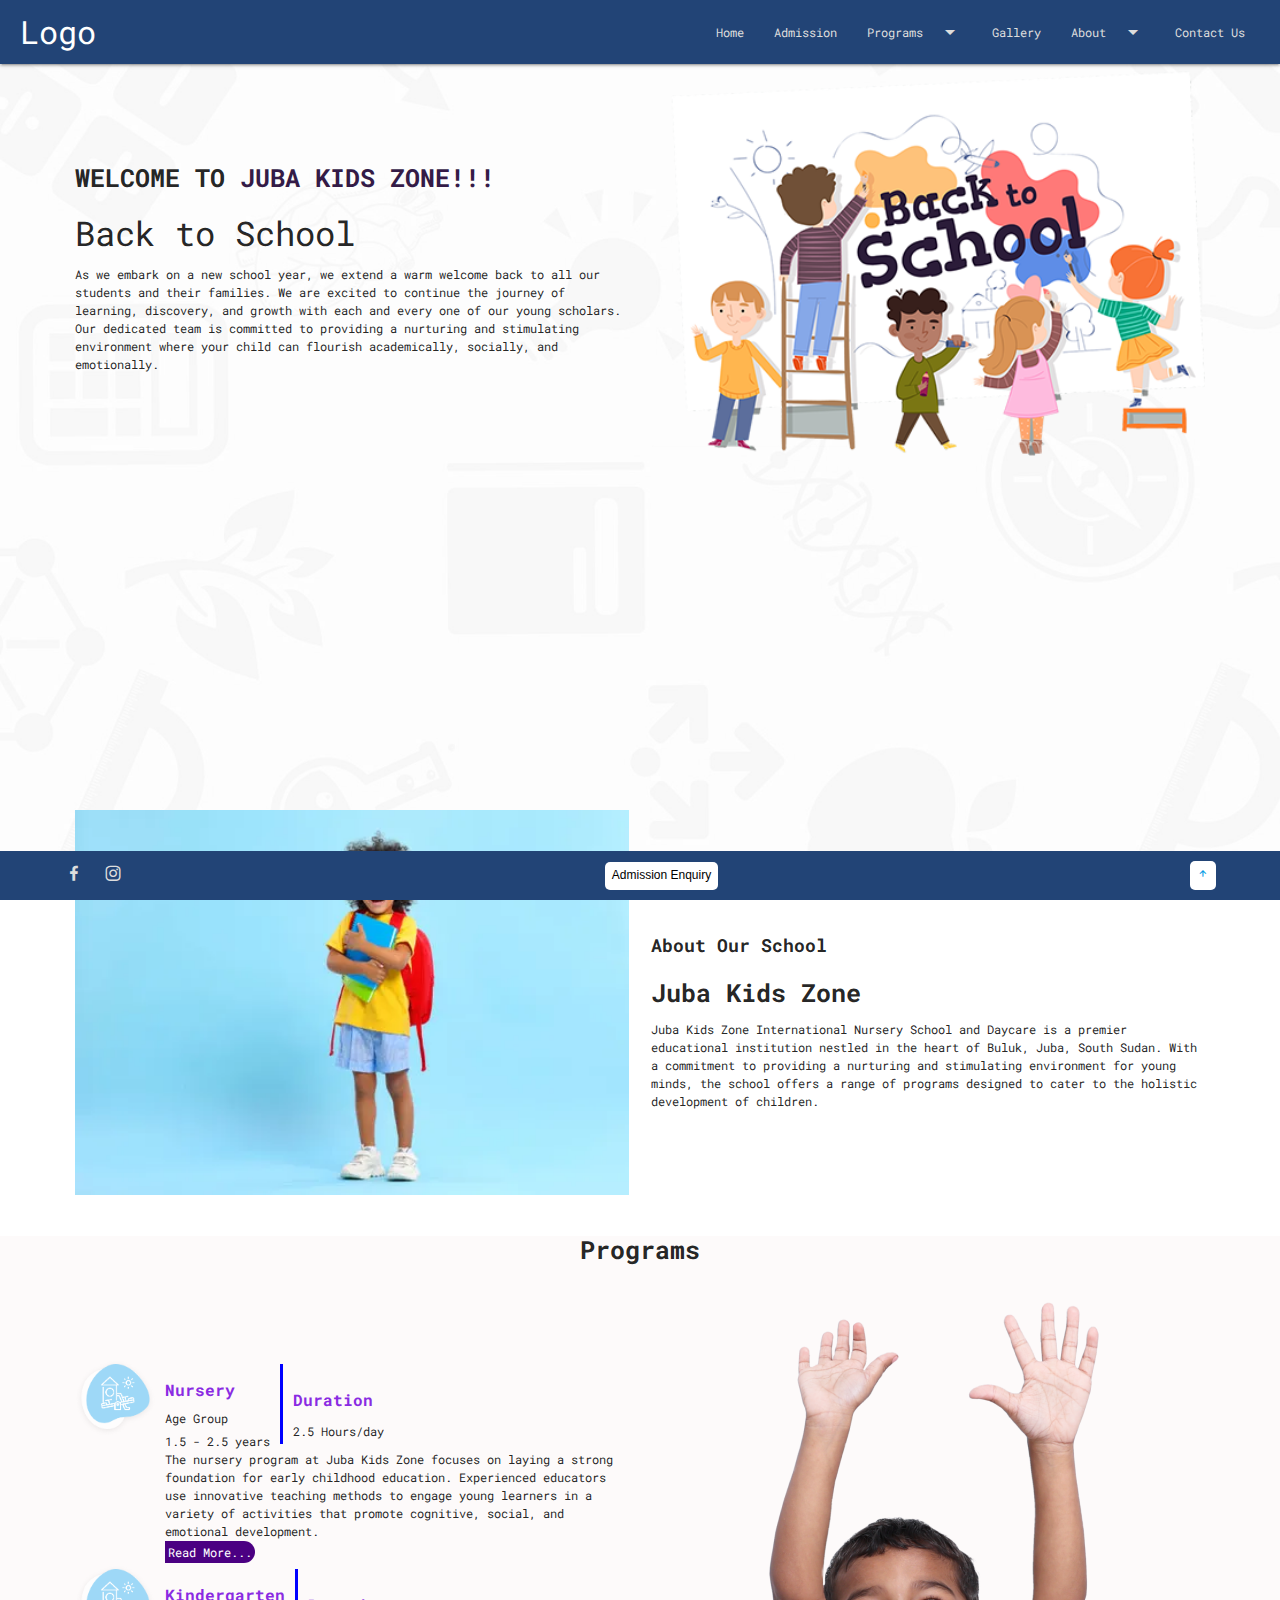
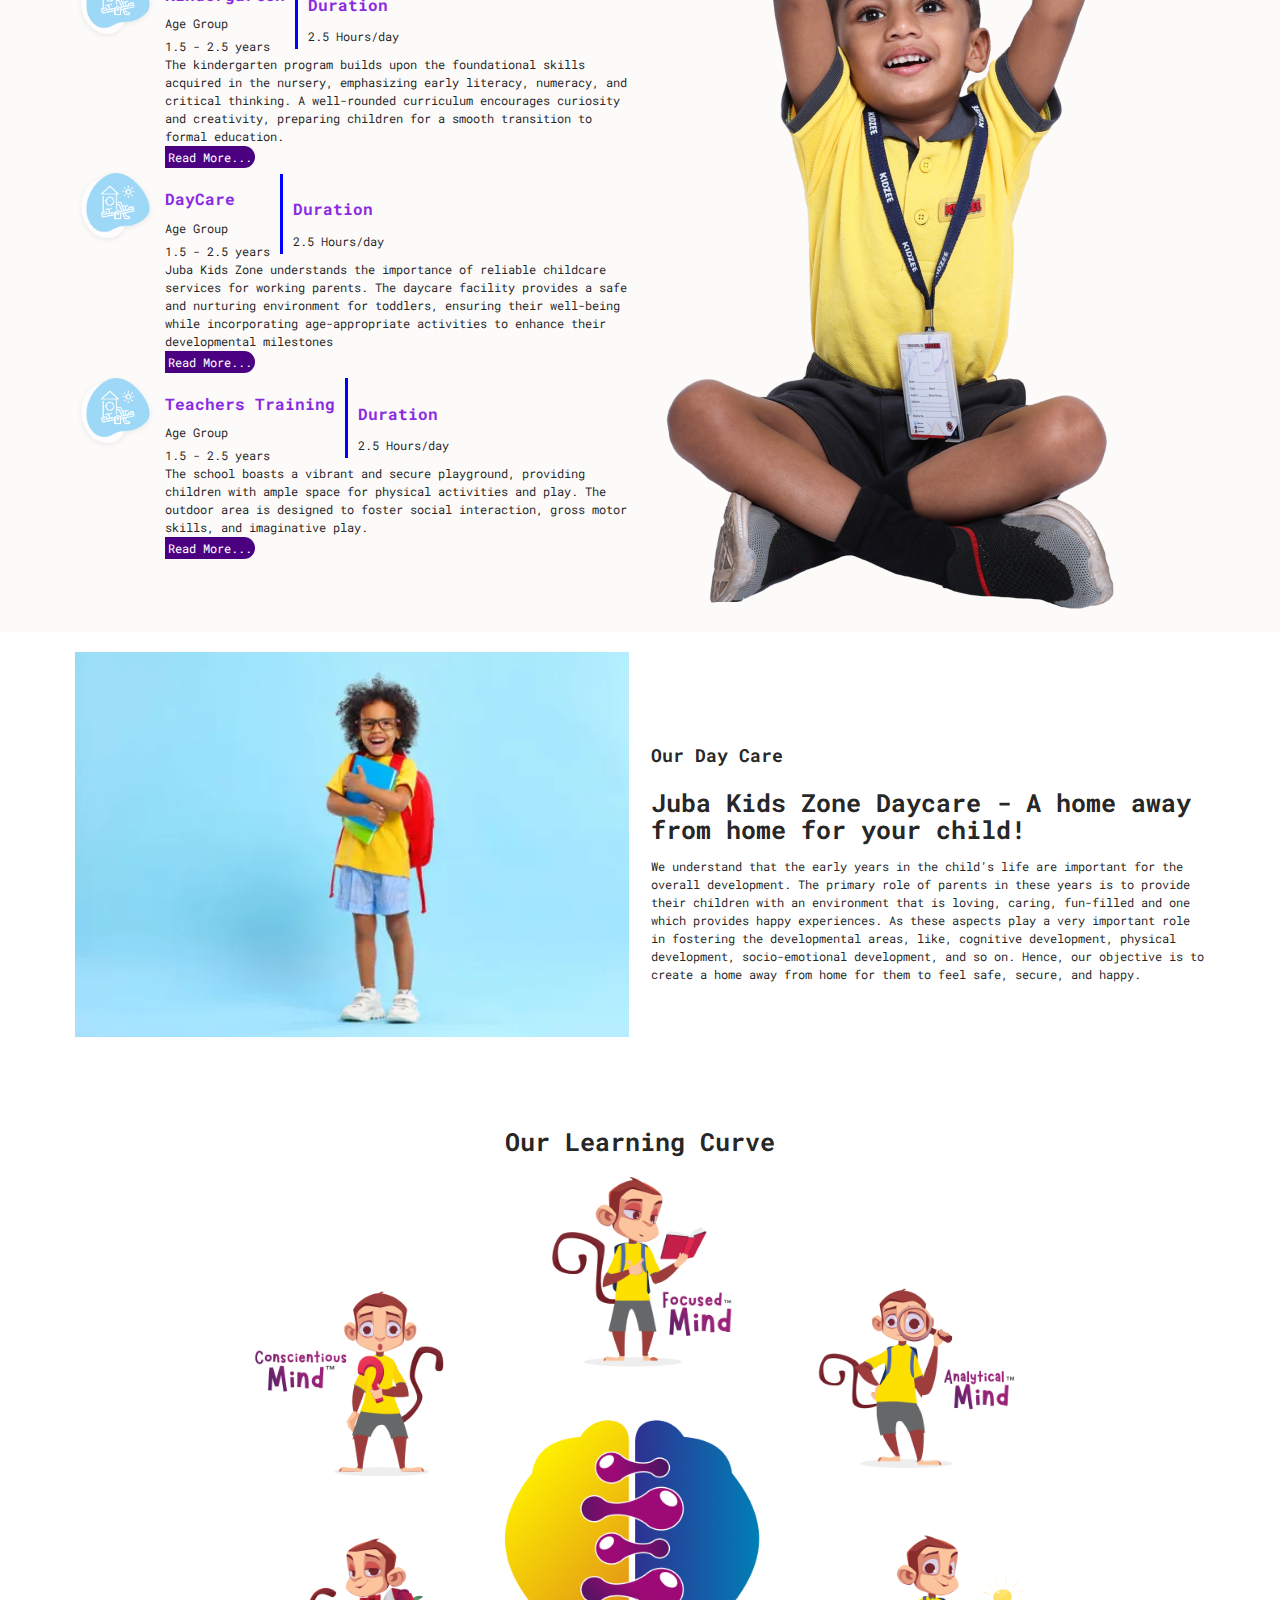
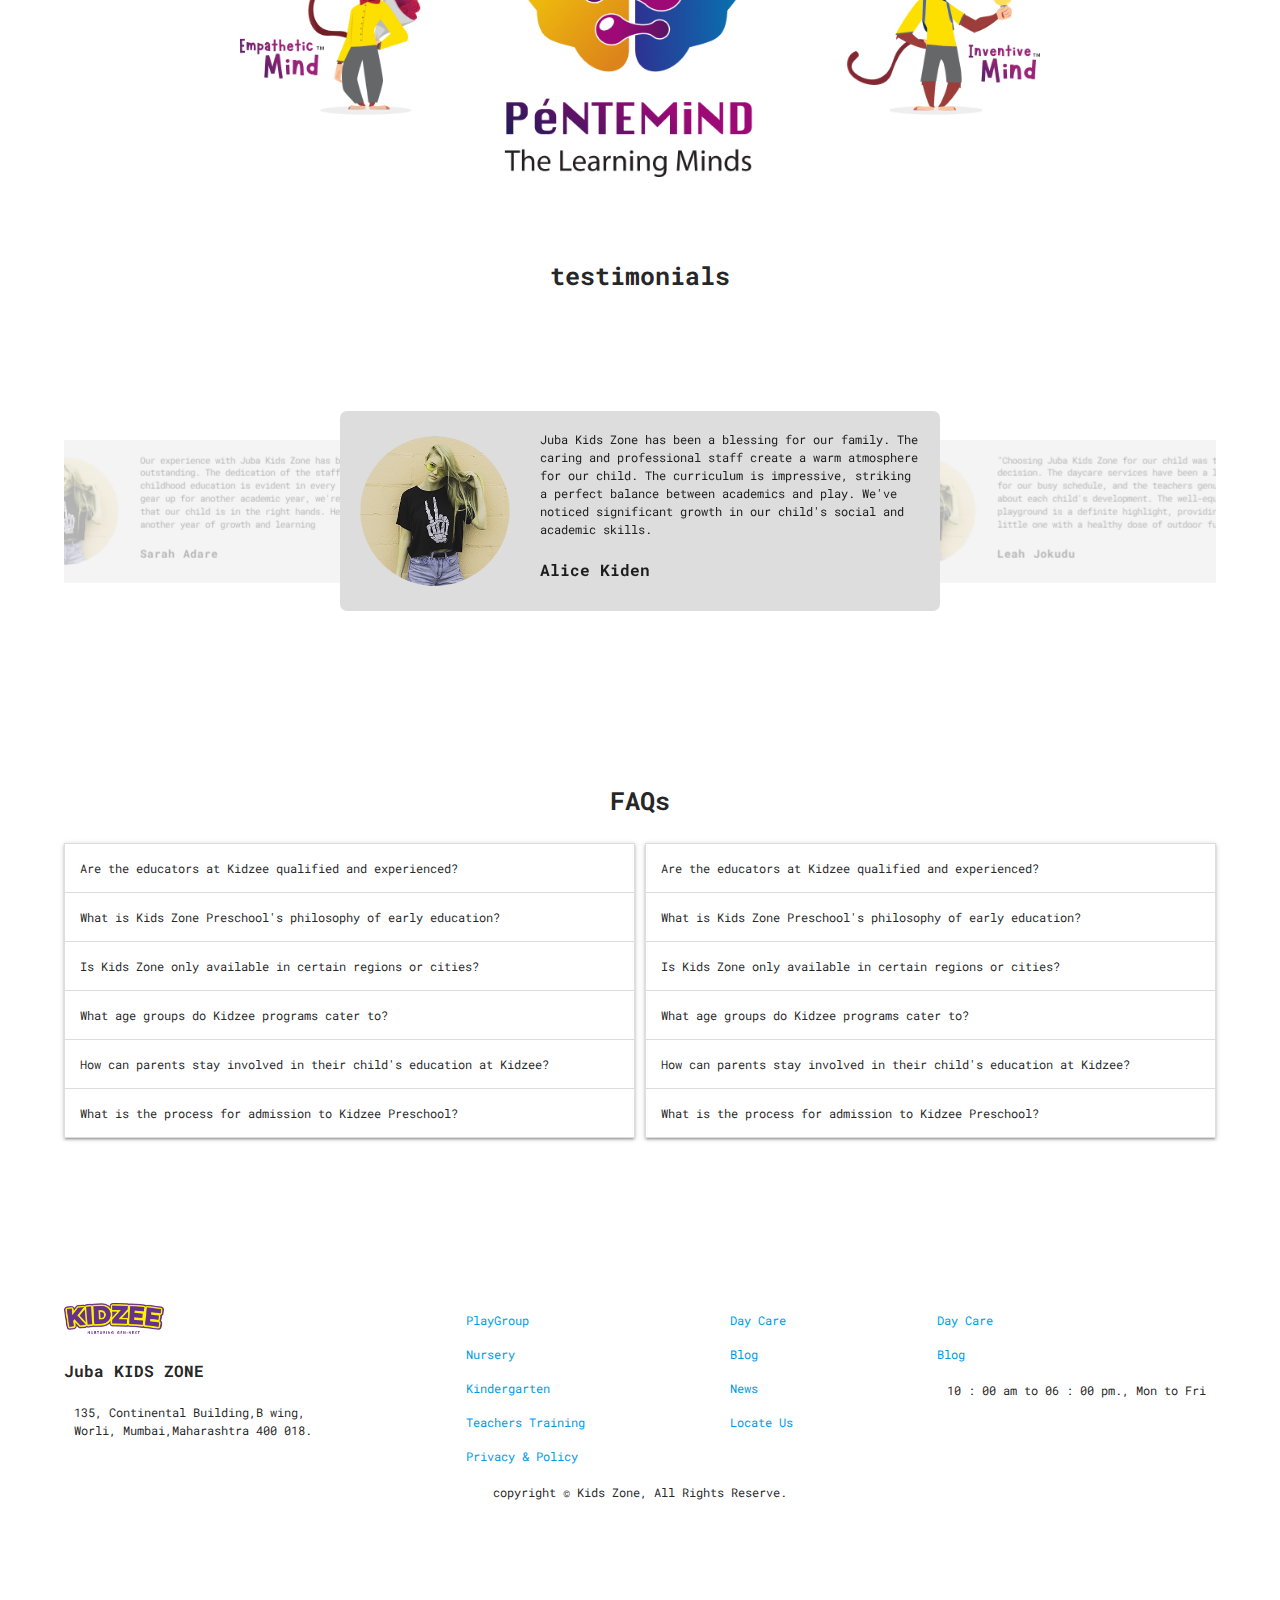
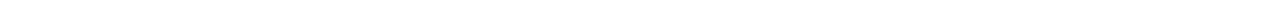
==== index.html @ 1575452a "First" ====
<!DOCTYPE html>
<html lang="en">
  <head>
    <meta charset="UTF-8" />
    <meta name="viewport" content="width=device-width, initial-scale=1.0" />
    <title>Document</title>
    <link rel="stylesheet" href="./css/style.css" />
    <link
      rel="stylesheet"
      href="https://cdnjs.cloudflare.com/ajax/libs/materialize/1.0.0/css/materialize.min.css"
    />
    <link
      href="https://fonts.googleapis.com/icon?family=Material+Icons"
      rel="stylesheet"
    />
    <link
      href="https://unpkg.com/boxicons@2.1.4/css/boxicons.min.css"
      rel="stylesheet"
    />
  </head>
  <body>
    
    <!-- header content -->
    <header>
      <nav>
        <div class="nav-wrapper">
          <a href="#!" class="brand-logo">Logo</a>
          <a href="#" data-target="mobile-demo" class="sidenav-trigger"><i class="material-icons">menu</i></a>
          <ul class="right hide-on-med-and-down">
            <li><a href="./index.html">Home</a></li>
            <li><a href="./admission.html">Admission</a></li>
            <li>
              <a class="dropdown-trigger" data-target="dropdown2"
                >Programs<i class="material-icons right">arrow_drop_down</i></a
              >
            </li>
            <li><a href="mobile.html">Gallery</a></li>
            <li>
              <a class="dropdown-trigger" data-target="dropdown1"
                >About<i class="material-icons right">arrow_drop_down</i></a
              >
            </li>
            <li>
              <a href="./contact.html" class="">Contact Us</a>
            </li>
          </ul>
        </div>
      </nav>
    
      <ul class="sidenav" id="mobile-demo">
        <li><a href="./index.html">Home</a></li>
        <li><a href="./admission.html">Admission</a></li>
        <li>
              <a class="dropdown-trigger" data-target="dropdown2"
                >Programs<i class="material-icons right">arrow_drop_down</i></a
              >
            </li>
        <li><a href="./gallary.html">Gallery</a></li>
        <li>
          <a class="dropdown-trigger" data-target="dropdown1"
            >About<i class="material-icons right">arrow_drop_down</i></a
          >
        </li>
        <li>
          <a href="./contact.html" class="">Contact Us</a>
        </li>
      </ul>
      
      <!-- dropdown content -->
      <ul id="dropdown1" class="dropdown-content">
        <li><a href="#!">Legacy</a></li>
        <li><a href="#!">Mission & Vision</a></li>
        <li class="divider"></li>
        <li><a href="#!">Our Approach</a></li>
      </ul>
      <ul id="dropdown2" class="dropdown-content">
        <li><a href="./nursery.html">Nursery</a></li>
        <li><a href="./kintergarder.html">Kindergarten</a></li>
        <li><a href="./daycare.html">Day Care</a></li>
        <li class="divider"></li>
        <li><a href="./teacherstraning.html">Teachers Training</a></li>
      </ul>
    </header>
    <!-- top content -->
    <section class="top-container">
      <article class="container-content row valign-wrapper">
        <article class="top-container-left  col s12 m6">
          <h2>WELCOME TO <span>JUBA KIDS ZONE!!!</span></h2>
          <h4>Back to School</h4>
          <p>
            As we embark on a new school year, we extend a warm welcome back to all our students and their families. We are excited to continue the journey of learning, discovery, and growth with each and every one of our young scholars. Our dedicated team is committed to providing a nurturing and stimulating environment where your child can flourish academically, socially, and emotionally.
          </p>
        </article>
        <article class="top-container-right  col s12 m6">
          <img src="./images/hero.png" alt="background-here" />
        </article>
      </article>
    </section>
    <!-- about section -->
    <section class="about-container">
      <article class="about-container-content row valign-wrapper">
        <article class="about-content-left  col s12 m6">
          <img src="./images/child.webp" alt="child" />
        </article>
        <article class="about-content-right  col s12 m6">
          <h2>About Our School</h2>
          <h4>Juba Kids Zone</h4>
          <p>
            Juba Kids Zone International Nursery School and Daycare is a premier educational institution nestled in the heart of Buluk, Juba, South Sudan. With a commitment to providing a nurturing and stimulating environment for young minds, the school offers a range of programs designed to cater to the holistic development of children.
          </p>
        </article>
      </article>
    </section>
    <!-- programs section -->
    <section class="program-container">
      <h2>Programs</h2>

      <article class="program-container-content row valign-wrapper">
        <article class="left col s12 m6">
          <article class="left-program-container">
            <img src="./images/PlayGroup.png" alt="program1" />
            <article class="program-card">
              <article class="top">
                <article class="top-1">
                  <h4>Nursery</h4>
                  <h6>Age Group</h6>
                  <p>1.5 - 2.5 years</p>
                </article>
                <span></span>
                <article class="top2">
                  <h4>Duration</h4>
                  <p>2.5 Hours/day</p>
                </article>
              </article>
              <p>
                The nursery program at Juba Kids Zone focuses on laying a strong foundation for early childhood education. Experienced educators use innovative teaching methods to engage young learners in a variety of activities that promote cognitive, social, and emotional development.
              </p>
              <a href="./nursery.html">Read More...</a>
            </article>
          </article>
          <article class="left-program-container">
            <img src="./images/PlayGroup.png" alt="program1" />
            <article class="program-card">
              <article class="top">
                <article class="top-1">
                  <h4>Kindergarten</h4>
                  <h6>Age Group</h6>
                  <p>1.5 - 2.5 years</p>
                </article>
                <span></span>
                <article class="top2">
                  <h4>Duration</h4>
                  <p>2.5 Hours/day</p>
                </article>
              </article>
              <p>
                The kindergarten program builds upon the foundational skills acquired in the nursery, emphasizing early literacy, numeracy, and critical thinking. A well-rounded curriculum encourages curiosity and creativity, preparing children for a smooth transition to formal education.
              </p>
              <a href="./kintergarder.html">Read More...</a>
            </article>
          </article>
          <article class="left-program-container">
            <img src="./images/PlayGroup.png" alt="program1" />
            <article class="program-card">
              <article class="top">
                <article class="top-1">
                  <h4>DayCare</h4>
                  <h6>Age Group</h6>
                  <p>1.5 - 2.5 years</p>
                </article>
                <span></span>
                <article class="top2">
                  <h4>Duration</h4>
                  <p>2.5 Hours/day</p>
                </article>
              </article>
              <p>
                Juba Kids Zone understands the importance of reliable childcare services for working parents. The daycare facility provides a safe and nurturing environment for toddlers, ensuring their well-being while incorporating age-appropriate activities to enhance their developmental milestones
              </p>
              <a href="./daycare.html">Read More...</a>
            </article>
          </article>
          <article class="left-program-container">
            <img src="./images/PlayGroup.png" alt="program1" />
            <article class="program-card">
              <article class="top">
                <article class="top-1">
                  <h4>Teachers Training</h4>
                  <h6>Age Group</h6>
                  <p>1.5 - 2.5 years</p>
                </article>
                <span></span>
                <article class="top2">
                  <h4>Duration</h4>
                  <p>2.5 Hours/day</p>
                </article>
              </article>
              <p>
                The school boasts a vibrant and secure playground, providing children with ample space for physical activities and play. The outdoor area is designed to foster social interaction, gross motor skills, and imaginative play.
              </p>
              <a href="./teacherstraning.html">Read More...</a>
            </article>
          </article>
        </article>

        <article class="right-program-container col s12 m6">
          <img src="./images/boy.png" alt="boy" />
        </article>
      </article>
    </section>
    <!-- day care section -->
    <section class="about-container">
      <article class="about-container-content row valign-wrapper">
        <article class="about-content-left col s12 m6">
          <img src="./images/child.webp" alt="child" />
        </article>
        <article class="about-content-right col s12 m6">
          <h2>Our Day Care</h2>
          <h4>Juba Kids Zone Daycare - A home away from home for your child!</h4>
          <p>
            We understand that the early years in the child’s life are important
            for the overall development. The primary role of parents in these
            years is to provide their children with an environment that is
            loving, caring, fun-filled and one which provides happy experiences.
            As these aspects play a very important role in fostering the
            developmental areas, like, cognitive development, physical
            development, socio-emotional development, and so on. Hence, our
            objective is to create a home away from home for them to feel safe,
            secure, and happy.
          </p>
        </article>
      </article>
    </section>
    <!-- learning curve -->
    <section class="learning-curve">
      <h2>Our Learning Curve</h2>
      <article class="curve">
        <img src="./images/allMonkey.png" alt="allMonkey" />
      </article>
    </section>
    <!-- testimonial -->
    <section class="testimonial">
      <h2>testimonials</h2>
      <article class="testimonial-container carousel">
        <article class="testimonial-card carousel-item">
          <img src="./images/client.png" alt="client" />
          <article class="testimonial-content">
            <p>
              Juba Kids Zone has been a blessing for our family. The caring and professional staff create a warm atmosphere for our child. The curriculum is impressive, striking a perfect balance between academics and play. We've noticed significant growth in our child's social and academic skills.
            </p>
            <h4>Alice Kiden</h4>
          </article>
        </article>
        <article class="testimonial-card carousel-item">
          <img src="./images/client.png" alt="client" />
          <article class="testimonial-content">
            <p>
              "Choosing Juba Kids Zone for our child was the best decision. The daycare services have been a lifesaver for our busy schedule, and the teachers genuinely care about each child's development. The well-equipped playground is a definite highlight, providing our little one with a healthy dose of outdoor fun.
            </p>
            <h4>Leah Jokudu</h4>
          </article>
        </article>
        <article class="testimonial-card carousel-item">
          <img src="./images/client.png" alt="client" />
          <article class="testimonial-content">
            <p>
              Our experience with Juba Kids Zone has been outstanding. The dedication of the staff to early childhood education is evident in every aspect. As we gear up for another academic year, we're confident that our child is in the right hands. Here's to another year of growth and learning
            </p>
            <h4>Sarah Adare</h4>
          </article>
        </article>
      </article>
    </section>

    <!-- FAQs -->
    <section class="faqs">
      <h2>FAQs</h2>
      <article class="faqs-content">
        <ul class="collapsible">
          <li>
            <div class="collapsible-header">
              Are the educators at Kidzee qualified and experienced?
            </div>
            <div class="collapsible-body">
              <span>
                Yes, Kidzee educators are certified professionals with extensive
                experience in early childhood education. We maintain a low
                teacher-student ratio to ensure personalized attention.
              </span>
            </div>
          </li>
          <li>
            <div class="collapsible-header">
              What is Kids Zone Preschool's philosophy of early education?
            </div>
            <div class="collapsible-body">
              <span
                >Kid Zone believes in providing a holistic learning experience
                that nurtures a child's cognitive, emotional, physical, and
                social development through age-appropriate, play-based
                learning.</span
              >
            </div>
          </li>
          <li>
            <div class="collapsible-header">
              Is Kids Zone only available in certain regions or cities?
            </div>
            <div class="collapsible-body">
              <span
                >Kids Zone has a wide presence across various locations with the
                presence of 750+ cities. To find a Kidzee Preschool near you,
                please use our school locator on the website.</span
              >
            </div>
          </li>
          <li>
            <div class="collapsible-header">
              What age groups do Kidzee programs cater to?
            </div>
            <div class="collapsible-body">
              <span>
                Kidzee offers programs for children aged 1.5 years to 5.5 years,
                including Playgroup, Nursery, and Kindergarten.
              </span>
            </div>
          </li>
          <li>
            <div class="collapsible-header">
              How can parents stay involved in their child's education at
              Kidzee?
            </div>
            <div class="collapsible-body">
              <span>
                Kidzee promotes parent-teacher collaboration through regular
                meetings, progress updates, and various involvement
                opportunities to keep parents informed and engaged.
              </span>
            </div>
          </li>
          <li>
            <div class="collapsible-header">
              What is the process for admission to Kidzee Preschool?
            </div>
            <div class="collapsible-body">
              <span>
                Admission procedures may vary by location. To inquire about
                admissions, visit our website, or contact the nearest Kidzee
                center directly.
              </span>
            </div>
          </li>
        </ul>
        <ul class="collapsible">
          <li>
            <div class="collapsible-header">
              Are the educators at Kidzee qualified and experienced?
            </div>
            <div class="collapsible-body">
              <span>
                Yes, Kidzee educators are certified professionals with extensive
                experience in early childhood education. We maintain a low
                teacher-student ratio to ensure personalized attention.
              </span>
            </div>
          </li>
          <li>
            <div class="collapsible-header">
              What is Kids Zone Preschool's philosophy of early education?
            </div>
            <div class="collapsible-body">
              <span
                >Kid Zone believes in providing a holistic learning experience
                that nurtures a child's cognitive, emotional, physical, and
                social development through age-appropriate, play-based
                learning.</span
              >
            </div>
          </li>
          <li>
            <div class="collapsible-header">
              Is Kids Zone only available in certain regions or cities?
            </div>
            <div class="collapsible-body">
              <span
                >Kids Zone has a wide presence across various locations with the
                presence of 750+ cities. To find a Kidzee Preschool near you,
                please use our school locator on the website.</span
              >
            </div>
          </li>
          <li>
            <div class="collapsible-header">
              What age groups do Kidzee programs cater to?
            </div>
            <div class="collapsible-body">
              <span>
                Kidzee offers programs for children aged 1.5 years to 5.5 years,
                including Playgroup, Nursery, and Kindergarten.
              </span>
            </div>
          </li>
          <li>
            <div class="collapsible-header">
              How can parents stay involved in their child's education at
              Kidzee?
            </div>
            <div class="collapsible-body">
              <span>
                Kidzee promotes parent-teacher collaboration through regular
                meetings, progress updates, and various involvement
                opportunities to keep parents informed and engaged.
              </span>
            </div>
          </li>
          <li>
            <div class="collapsible-header">
              What is the process for admission to Kidzee Preschool?
            </div>
            <div class="collapsible-body">
              <span>
                Admission procedures may vary by location. To inquire about
                admissions, visit our website, or contact the nearest Kidzee
                center directly.
              </span>
            </div>
          </li>
        </ul>
      </article>
    </section>
    <!-- footer -->

    <section class="footer">
      <article class="inner-footer">
        <article class="footer-left">
          <img src="./images/photo(1).ls" alt="logo" />
          <h4>Juba KIDS ZONE</h4>
          <p>
            135, Continental Building,B wing, <br />
            Worli, Mumbai,Maharashtra 400 018.
          </p>
        </article>
        <article class="footer-center">
          <ul>
            <li><a href="">PlayGroup</a></li>
            <li><a href="">Nursery</a></li>
            <li><a href="">Kindergarten</a></li>
            <li><a href="">Teachers Training</a></li>
            <li><a href="">Privacy & Policy</a></li>
          </ul>
        </article>
        <article class="footer-center">
          <ul>
            <li><a href="">Day Care</a></li>
            <li><a href="">Blog</a></li>
            <li><a href="">News</a></li>
            <li><a href="">Locate Us</a></li>
          </ul>
        </article>
        <article class="footer-right">
          <ul>
            <li><a href="">Day Care</a></li>
            <li><a href="">Blog</a></li>
          </ul>
          <p>10 : 00 am to 06 : 00 pm., Mon to Fri</p>
        </article>
      </article>
      <p>copyright &copy; Kids Zone, All Rights Reserve.</p>
    </section>
    <section class="outro">
      <article class="outro-inner">
        <article class="media">
          <i class="bx bxl-facebook"></i>
          <i class="bx bxl-instagram"></i>
        </article>
        <article class="buttons">
          <button>Admission Enquiry</button>
        </article>
        <button>
          <a
            href="#top"
            onclick="document.body.scrollTop=0;document.documentElement.scrollTop=0;event.preventDefault()"
            ><i class="bx bx-up-arrow-alt"></i
          ></a>
        </button>
      </article>
    </section>
    <script src="https://code.jquery.com/jquery-3.6.0.min.js"></script>
    <script src="https://cdnjs.cloudflare.com/ajax/libs/materialize/1.0.0/js/materialize.min.js"></script>
    <script src="./js/script.js"></script>
  </body>
</html>
---- css/style.css ----
@import url('https://fonts.googleapis.com/css2?family=Roboto+Mono:wght@200;300;500&display=swap');
*{
  padding: 0%;
  margin: 0%;
  box-sizing: border-box;
  font-family: 'Roboto Mono', monospace;
}
html{
  scroll-behavior: smooth;
}
body{
  width: 100%;
  background: url("../images/body-bg.jpg");
  background-position: center;
  background-size: cover;
  background-attachment: fixed;
}
header{
  position: fixed;
  width: 100%;
  z-index: 999;
}
.nav-wrapper{
  align-items: center;
  padding: 0 20px;
  background-color: #224476;
  z-index: 999;
}
.brand-logo img{
  width: 100px;
}
.nav-wrapper ul li a{
  color: #ddd !important;
  font-size: 12px;
}
/* top-container */
.top-container{
  height: 90vh;
  padding-top: 40px;
}
.container-content{
  width: 90%;
  margin: auto;
}
.top-container-left h2{
  font-weight: bold;
  font-size: 25px;
}
.top-container-left p{
  font-size: 12px;
}
h2>span{
  color: rgb(52, 27, 71);
}
.top-container-right > img{
  width: 100%;
}
/* about section */
.about-container-content{
  width: 90%;
  margin: 0% auto;
}
.about-content-left img{
  width: 100%;
  height: auto !important;
  object-fit: cover;
}
.about-content-right h2{
  font-weight: bold;
  font-size: 18px;
}
.about-content-right h4{
  font-weight: bold;
  font-size: 25px;
}
.about-content-right p{
  font-size: 12px;
}
/* program container */

.program-container{
    width: 100%;
    height: 100%;
    background-color: rgba(250, 244, 244, 0.47);
    position: relative;
    z-index: -10;
}

.program-container h2{
  text-align: center;
  font-weight: bold;
  font-size: 25px;
}
.program-container-content{
  width: 90%;
  margin: 0% auto;
}
.left-program-container{
  display: flex;
  gap: 10px;
}
.left-program-container img{
  width: 80px;
  height: 80px;
  object-fit: cover;
}
.program-card .top{
  display: flex;
  align-items: center;
  gap: 10px;
}
.program-card .top h4{
  font-size: 16px;
  color: blueviolet;
  font-weight: bold;
}
.program-card .top h6{
  font-size: 12px;
}
.program-card .top p{
  font-size: 12px;
}
.program-card p{
  font-size: 12px;
}
.program-card a{
  font-size: 12px;
  background-color: indigo;
  color: #fff;
  padding: 3px;
  border-top-right-radius: 20px;
  border-bottom-right-radius: 20px;
}
.program-card .top span{
  width: 3px;
  height: 80px;
  background-color: blue;
  display: block;
}
/* learning curve */
.learning-curve{
  width: 90%;
  margin: 50px auto;
  display: flex;
  justify-content: center;
  align-items: center;
  flex-direction: column;
}
.learning-curve h2{
  font-weight: bold;
  font-size: 25px;
}
.curve{
  width: 800px;
  margin:  0 auto;
  height: 600px;
}
@media screen and (max-width: 786px){
  .container-content{
    display: flex;
    flex-direction: column-reverse;
  }
  .about-container-content{
    display: flex;
    flex-direction: column;
  }
  .program-container-content{
    display: flex;
    flex-direction: column-reverse;
  }
  .curve{
    width: 100%;
    margin:  0 auto;
    height: 100%;
  }
  .right-program-container{
    width: 100%;
    height: 100%;
  }
  .right-program-container > img{
    width: 100%;
    height: 100%;
    object-fit: cover;
  }
  
}
.learning-curve .curve img{
  width: 100%;
  height: 100%;
}

/* testimonial */
.testimonial{
  display: flex;
  justify-content: center;
  align-items: center;
  flex-direction: column;
  width: 90%;
  margin: 40px auto;
}
.testimonial h2{
  font-weight: bold;
  font-size: 25px;
}
.testimonial-container{
  width: 100%;
}
.testimonial-card{
  display: flex;
  align-items: center;
  justify-content: center;
  gap: 30px;
  background-color: #ddd;
  padding: 20px;
  border-radius: 7px;
  width: 600px !important;
  margin: auto;
  height: auto;
  cursor: pointer;
}
@media screen and (max-width: 786px) {
  .testimonial-card{
    display: flex;
    align-items: center;
    justify-content: center;
    flex-direction: column;
  }
}
.testimonial-card img{
  width: 150px;
  height: 150px;
  object-fit: cover;
}
.testimonial-content h4{
  font-size: 16px;
  font-weight: bold;
}
.testimonial-content p{
  font-size: 12px;
}

/* faqs */
.faqs{
  display: flex;
  justify-content: center;
  align-items: center;
  flex-direction: column;
  width: 90%;
  margin: 40px auto;
}
.faqs h2{
  font-weight: bold;
  font-size: 25px;
}
.faqs-content{
  width: 100%;
  display: grid;
  grid-template-columns: 1fr 1fr;
  gap: 10px;
}
@media screen and (max-width: 786px) {
  .faqs-content{
    display: grid;
    grid-template-columns: 1fr;
  }
}
.faqs-content ul{
  width: 100%;
}
.faqs-content ul div{
  font-size: 12px;
}

/* footer */
.footer{
  width: 100%;
  margin: 150px 0 60px 0;
  display: flex;
  justify-content: center;
  align-items: center;
  flex-direction: column;
}
.footer p{
  font-size: 12px;
  padding: 10px;
}
.inner-footer{
  width: 90%;
  margin: auto;
  display: flex;
  justify-content: space-between;
  gap: 20px;
}
@media screen and (max-width: 786px) {
  .footer{
    background-color: hsl(216, 55%, 30%);
    padding: 20px 10px;
    margin: 0;
    color: #ddd;
  }
  .top-container{
    height: auto;
  }
  .inner-footer{
    width: 90%;
    margin: auto;
    display: flex;
    flex-direction: column;
    justify-content: space-between;
    gap: 20px;
  }
}
.footer-left img{
  width: 100px;
}
.footer-left h4{
  font-size: 16px;
  font-weight: bold;
}
.footer-left p{
  font-size: 12px;
}
.footer-center ul li, .footer-right ul li{
  padding: 8px 0;
  font-size: 12px;
}
/* outro */
.outro{
  width: 100%;
  padding: 10px 0;
  position: sticky;
  bottom: 0;
  left: 0;
  right: 0;
  background-color: #224476;

}
.outro-inner{
  display: flex;
  justify-content: space-between;
  align-items: center;
  width: 90%;
  margin: 0% auto;
}
.outro-inner button{
  border: none;
  background-color: white;
  padding: 7px;
  text-align: center;
  cursor: pointer;
  border-radius: 5px;
  font-size: 12px;
}
.outro-inner .media i{
  color: #ddd;
  cursor: pointer;
  margin-right: 10px;
  font-size: 20px;
}

/* content page */
.content{
  width: 100%;
  height: 100vh;
  background: url("../images/child.webp");
  background-position: center;
  background-size: cover;
  background-repeat: no-repeat;
  background-attachment: fixed;
  display: flex;
  align-items: center;
  justify-content: center;
  flex-direction: column;

}
.content>h2{
  font-size: 25px;
  font-weight: bold;
  color: #fff;
  text-decoration: underline;
}
.content>form{
  background-color: #fff;
  padding: 20px;
  width: 80%;
  height: 70%;
  border-radius: 10px;
  display: flex;
  justify-content: center;
  flex-direction: column;
}
.nursery{
  width: 100%;
}
.nursery>.nursery-top{
  background: url("../images/cartoon.webp");
  width: 100%;
  height: 40vh;
  display: flex;
  align-items: center;
  justify-content: center;
  text-align: center;
  background-position: center;
  background-size: cover;
}
.single-box{
  width: 80%;
  margin: 0 auto;
  height: 60vh;
  display: flex;
  justify-content: center;
  align-items: center;
}
.nursery-top h2{
  color: #333;
}
.single{
  display: flex;
  gap: 20px;
}
.single>img{
  width: 200px;
  height: 200px;
}
.single-items{
  width: 80%;
  margin: 0% auto;
  display: flex;
  gap: 100px;
}
.single-items h2{
  font-size: 20px;
  font-weight: bold;
}
.single-items>ul>li{
  list-style: decimal !important;
  padding: 10px;
  font-size: 12px;
}
.contact-con{
  display: flex;
  height: 100vh;
  justify-content: center;
  align-items: center;
  width: 100%;
}
.google-map{
  display: flex;
  width: 80%;
  margin:  0 auto;
  gap: 20px;
}
.google-map>form{
  flex: 1;
}
.google-map>iframe{
  flex: 1;
}
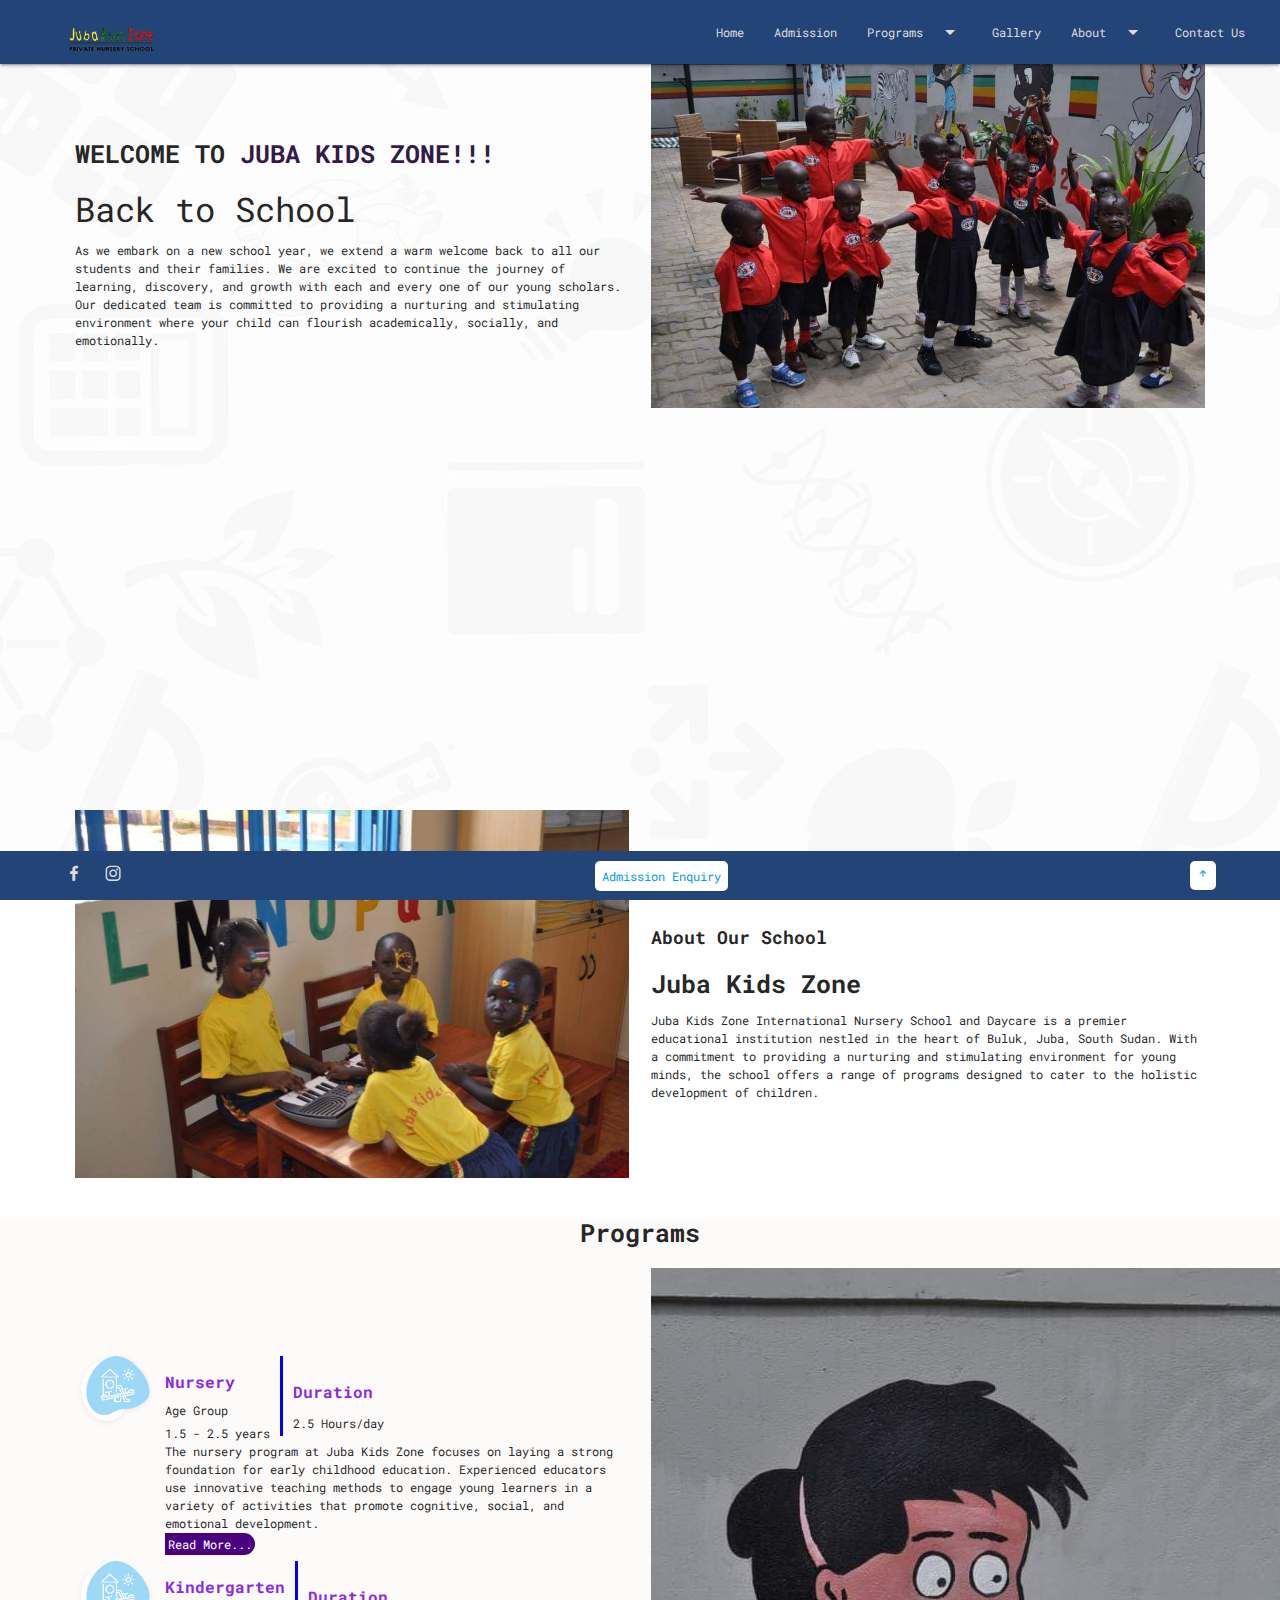
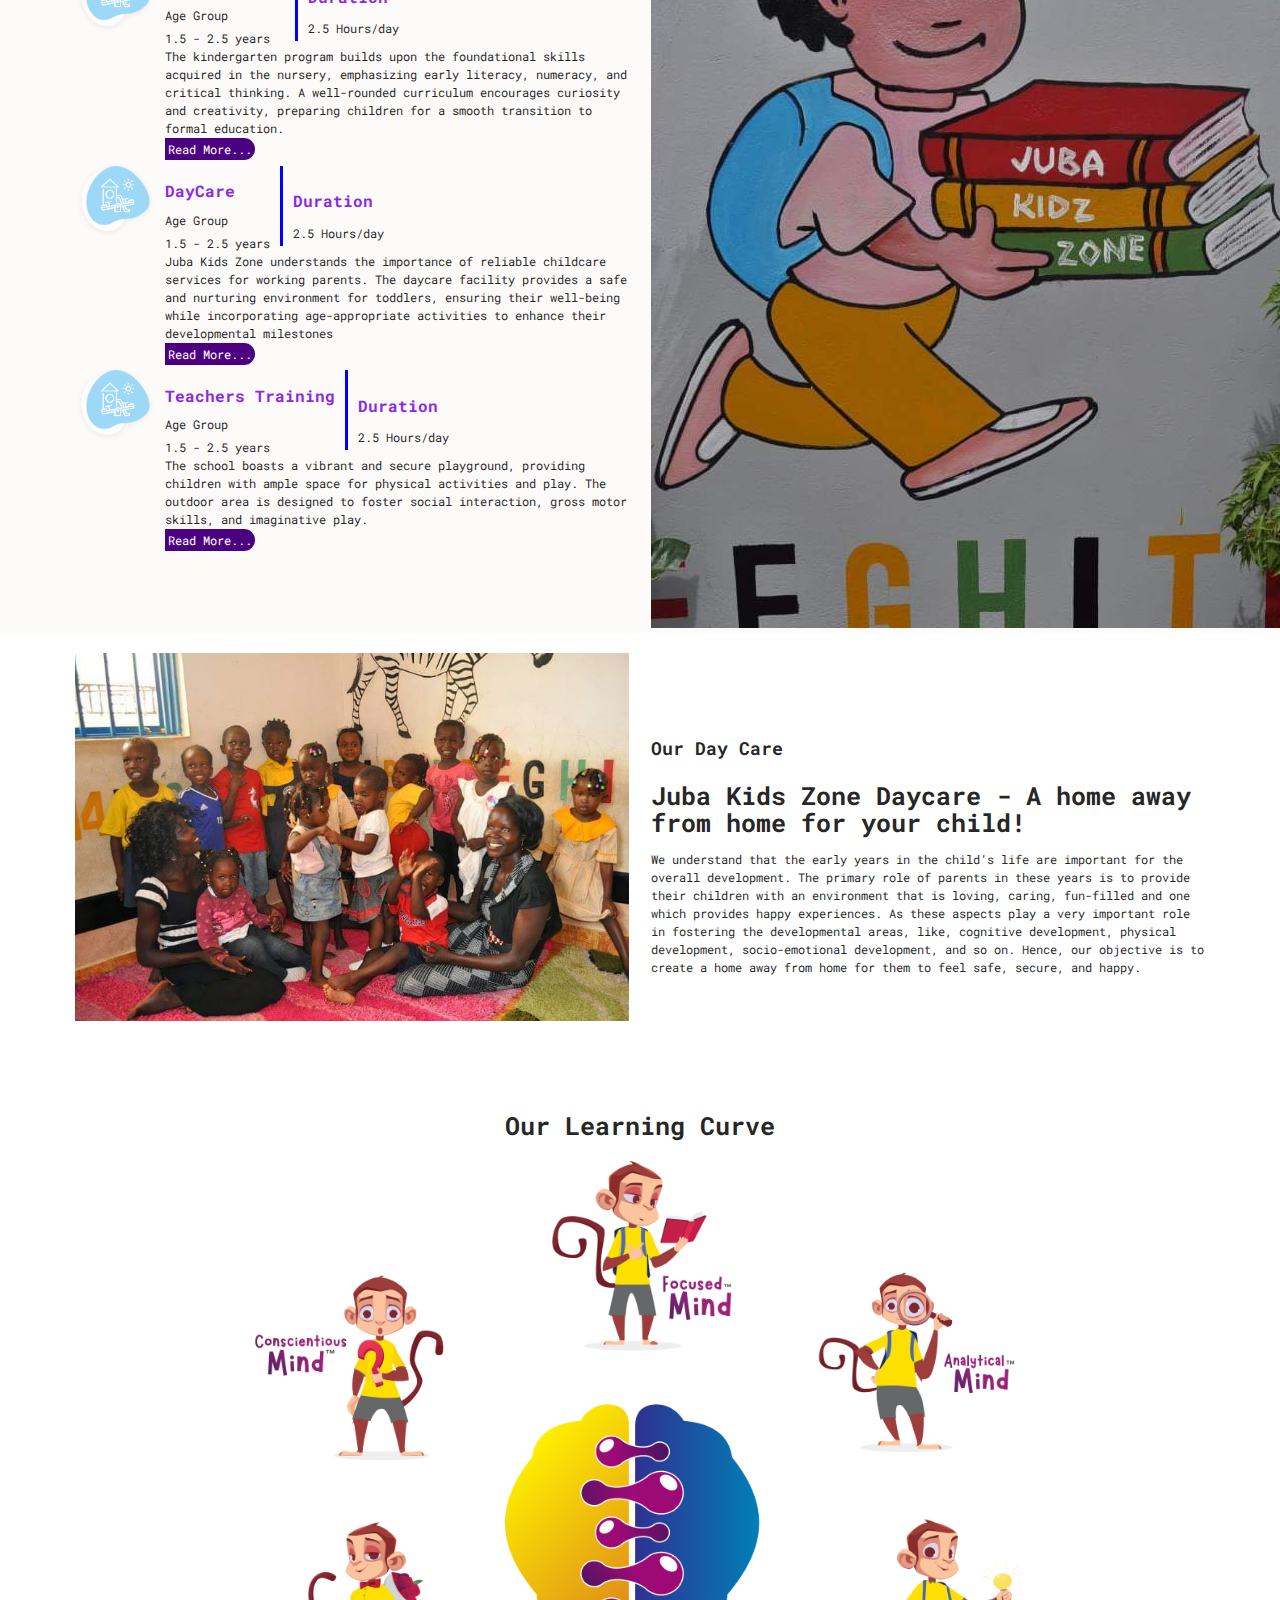
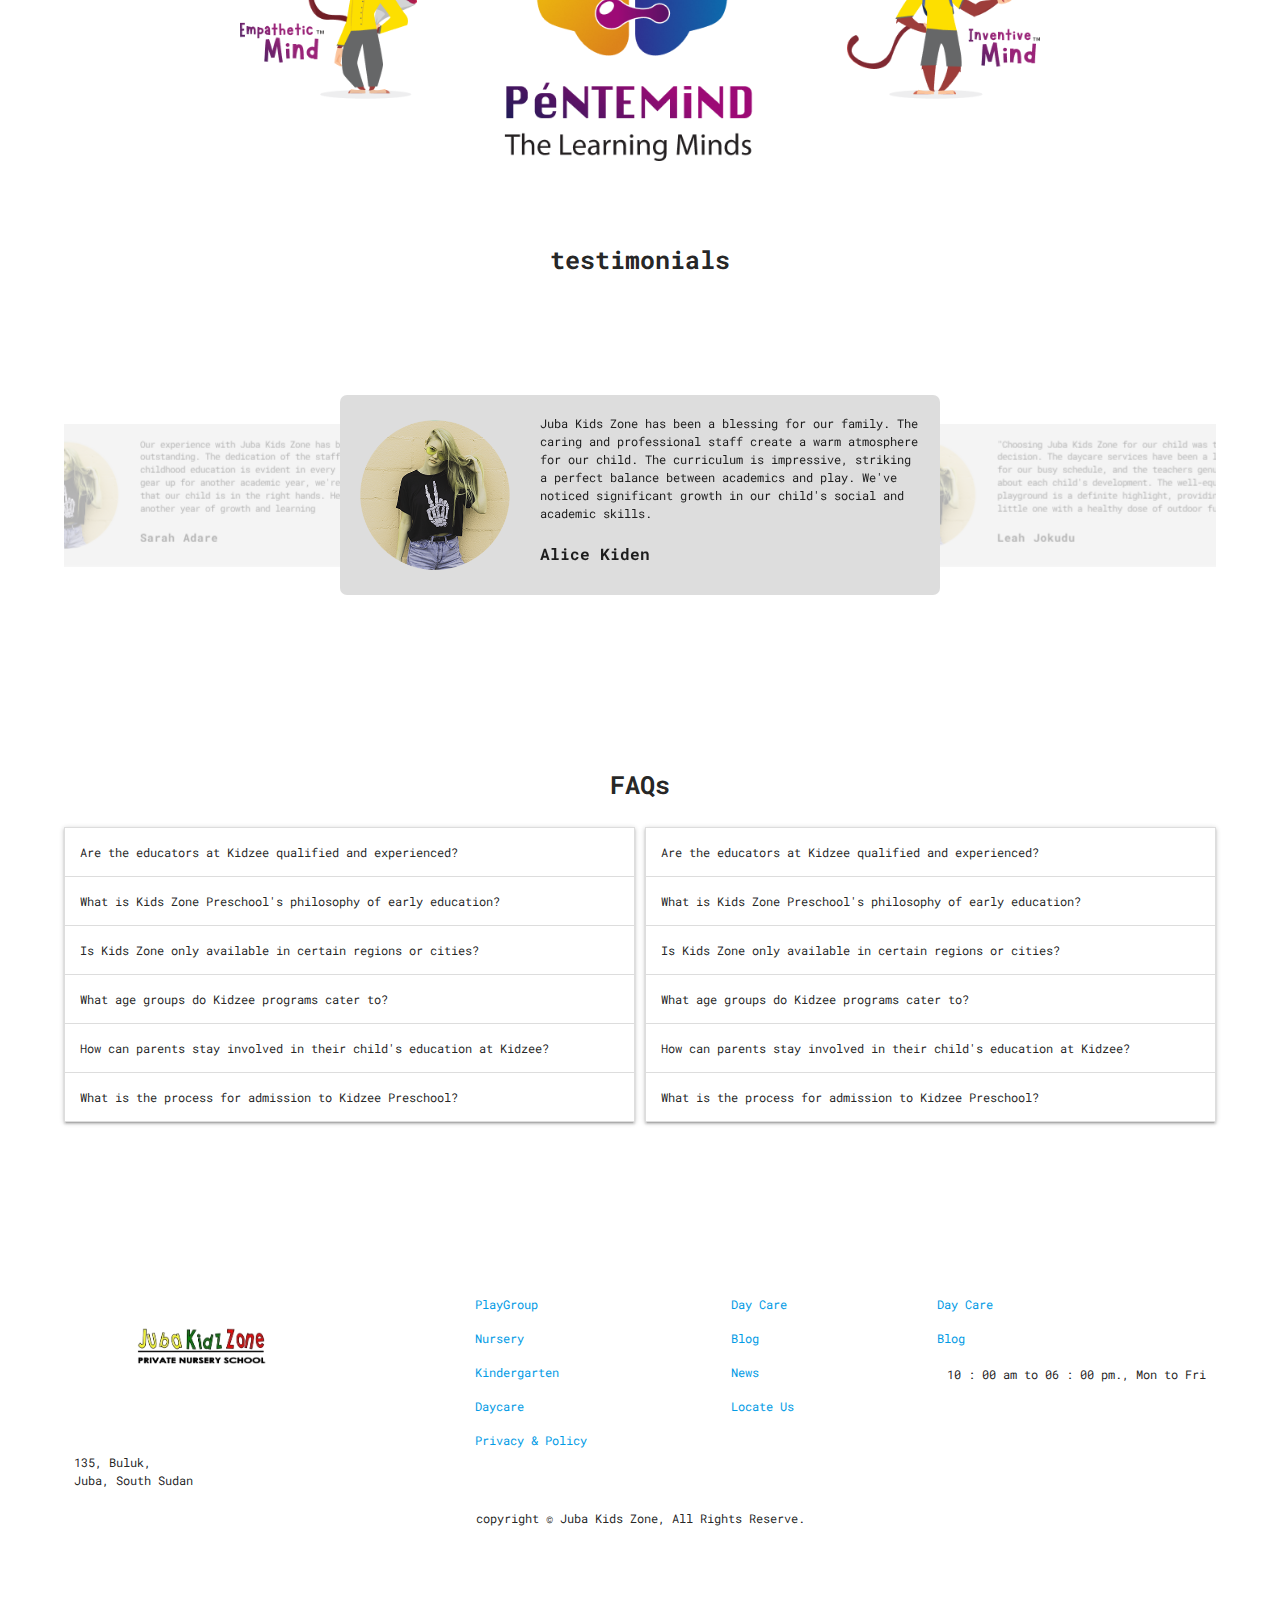
==== commit 33de2d4e: "third" ====
--- a/index.html
+++ b/index.html
@@ -24,19 +24,21 @@
     <header>
       <nav>
         <div class="nav-wrapper">
-          <a href="#!" class="brand-logo">Logo</a>
+          <a href="#!" class="brand-logo">
+            <img src="./images/kidslogo.png" alt="logo">
+          </a>
           <a href="#" data-target="mobile-demo" class="sidenav-trigger"><i class="material-icons">menu</i></a>
           <ul class="right hide-on-med-and-down">
             <li><a href="./index.html">Home</a></li>
             <li><a href="./admission.html">Admission</a></li>
             <li>
-              <a class="dropdown-trigger" data-target="dropdown2"
+              <a class="dropdown-trigger" data-target="programs"
                 >Programs<i class="material-icons right">arrow_drop_down</i></a
               >
             </li>
-            <li><a href="mobile.html">Gallery</a></li>
+            <li><a href="./gallary.html">Gallery</a></li>
             <li>
-              <a class="dropdown-trigger" data-target="dropdown1"
+              <a class="dropdown-trigger" data-target="about"
                 >About<i class="material-icons right">arrow_drop_down</i></a
               >
             </li>
@@ -51,13 +53,13 @@
         <li><a href="./index.html">Home</a></li>
         <li><a href="./admission.html">Admission</a></li>
         <li>
-              <a class="dropdown-trigger" data-target="dropdown2"
+              <a class="dropdown-trigger" data-target="programs"
                 >Programs<i class="material-icons right">arrow_drop_down</i></a
               >
             </li>
         <li><a href="./gallary.html">Gallery</a></li>
         <li>
-          <a class="dropdown-trigger" data-target="dropdown1"
+          <a class="dropdown-trigger" data-target="about"
             >About<i class="material-icons right">arrow_drop_down</i></a
           >
         </li>
@@ -67,18 +69,18 @@
       </ul>
       
       <!-- dropdown content -->
-      <ul id="dropdown1" class="dropdown-content">
+      <ul id="about" class="dropdown-content">
         <li><a href="#!">Legacy</a></li>
         <li><a href="#!">Mission & Vision</a></li>
         <li class="divider"></li>
         <li><a href="#!">Our Approach</a></li>
       </ul>
-      <ul id="dropdown2" class="dropdown-content">
+      <ul id="programs" class="dropdown-content">
         <li><a href="./nursery.html">Nursery</a></li>
         <li><a href="./kintergarder.html">Kindergarten</a></li>
         <li><a href="./daycare.html">Day Care</a></li>
         <li class="divider"></li>
-        <li><a href="./teacherstraning.html">Teachers Training</a></li>
+        <li><a href="./teacherstraning.html">PlayGround</a></li>
       </ul>
     </header>
     <!-- top content -->
@@ -92,7 +94,7 @@
           </p>
         </article>
         <article class="top-container-right  col s12 m6">
-          <img src="./images/hero.png" alt="background-here" />
+          <img src="./images/FB_IMG_1706645706704.jpg" alt="background-here" />
         </article>
       </article>
     </section>
@@ -100,7 +102,7 @@
     <section class="about-container">
       <article class="about-container-content row valign-wrapper">
         <article class="about-content-left  col s12 m6">
-          <img src="./images/child.webp" alt="child" />
+          <img src="./images/FB_IMG_1706645593301.jpg" alt="child" />
         </article>
         <article class="about-content-right  col s12 m6">
           <h2>About Our School</h2>
@@ -204,7 +206,7 @@
         </article>
 
         <article class="right-program-container col s12 m6">
-          <img src="./images/boy.png" alt="boy" />
+          <img src="./images/FB_IMG_1706645768489.jpg" alt="boy" />
         </article>
       </article>
     </section>
@@ -212,7 +214,7 @@
     <section class="about-container">
       <article class="about-container-content row valign-wrapper">
         <article class="about-content-left col s12 m6">
-          <img src="./images/child.webp" alt="child" />
+          <img src="./images/FB_IMG_1706645515215.jpg" alt="child" />
         </article>
         <article class="about-content-right col s12 m6">
           <h2>Our Day Care</h2>
@@ -433,19 +435,18 @@
     <section class="footer">
       <article class="inner-footer">
         <article class="footer-left">
-          <img src="./images/photo(1).ls" alt="logo" />
-          <h4>Juba KIDS ZONE</h4>
+          <img src="./images/kidslogo.png" alt="logo" />
           <p>
-            135, Continental Building,B wing, <br />
-            Worli, Mumbai,Maharashtra 400 018.
+            135, Buluk, <br />
+            Juba, South Sudan
           </p>
         </article>
         <article class="footer-center">
           <ul>
-            <li><a href="">PlayGroup</a></li>
-            <li><a href="">Nursery</a></li>
-            <li><a href="">Kindergarten</a></li>
-            <li><a href="">Teachers Training</a></li>
+            <li><a href="./">PlayGroup</a></li>
+            <li><a href="./nursery.html">Nursery</a></li>
+            <li><a href="./kintergarder.html">Kindergarten</a></li>
+            <li><a href="./daycare.html">Daycare</a></li>
             <li><a href="">Privacy & Policy</a></li>
           </ul>
         </article>
@@ -465,7 +466,7 @@
           <p>10 : 00 am to 06 : 00 pm., Mon to Fri</p>
         </article>
       </article>
-      <p>copyright &copy; Kids Zone, All Rights Reserve.</p>
+      <p>copyright &copy; Juba Kids Zone, All Rights Reserve.</p>
     </section>
     <section class="outro">
       <article class="outro-inner">
@@ -474,7 +475,7 @@
           <i class="bx bxl-instagram"></i>
         </article>
         <article class="buttons">
-          <button>Admission Enquiry</button>
+          <a href="./admission.html">Admission Enquiry</a>
         </article>
         <button>
           <a
--- a/css/style.css
+++ b/css/style.css
@@ -27,12 +27,14 @@
   z-index: 999;
 }
 .brand-logo img{
-  width: 100px;
+  width: auto;
+  height: 100px;
 }
 .nav-wrapper ul li a{
   color: #ddd !important;
   font-size: 12px;
 }
+
 /* top-container */
 .top-container{
   height: 90vh;
@@ -263,6 +265,7 @@
     display: grid;
     grid-template-columns: 1fr;
   }
+  
 }
 .faqs-content ul{
   width: 100%;
@@ -311,7 +314,8 @@
   }
 }
 .footer-left img{
-  width: 100px;
+  width: 100%;
+  height: 150px;
 }
 .footer-left h4{
   font-size: 16px;
@@ -328,12 +332,12 @@
 .outro{
   width: 100%;
   padding: 10px 0;
-  position: sticky;
+  position: fixed;
   bottom: 0;
   left: 0;
   right: 0;
   background-color: #224476;
-
+  z-index: 999;
 }
 .outro-inner{
   display: flex;
@@ -357,12 +361,20 @@
   margin-right: 10px;
   font-size: 20px;
 }
-
+.buttons a{
+  border: none;
+  background-color: white;
+  padding: 7px;
+  text-align: center;
+  cursor: pointer;
+  border-radius: 5px;
+  font-size: 12px;
+}
 /* content page */
 .content{
   width: 100%;
   height: 100vh;
-  background: url("../images/child.webp");
+  background: url("../images/FB_IMG_1706645598383.jpg");
   background-position: center;
   background-size: cover;
   background-repeat: no-repeat;
@@ -393,7 +405,7 @@
   width: 100%;
 }
 .nursery>.nursery-top{
-  background: url("../images/cartoon.webp");
+  background: url("../images/FB_IMG_1706645542658.jpg");
   width: 100%;
   height: 40vh;
   display: flex;
@@ -402,6 +414,15 @@
   text-align: center;
   background-position: center;
   background-size: cover;
+}
+.nursery>.daycare-top{
+  background: url("../images/FB_IMG_1706645515215.jpg");
+}
+.nursery>.kintergarden-top{
+  background: url("../images/FB_IMG_1706645948094.jpg");
+}
+.nursery>.playground{
+  background: url("../images/FB_IMG_1706645715547.jpg");
 }
 .single-box{
   width: 80%;
@@ -412,7 +433,7 @@
   align-items: center;
 }
 .nursery-top h2{
-  color: #333;
+  color: #f8e5e5;
 }
 .single{
   display: flex;
@@ -455,4 +476,45 @@
 }
 .google-map>iframe{
   flex: 1;
+}
+@media screen and (max-width: 786px) {
+  .google-map{
+    display: flex;
+    flex-direction: column;
+    width: 80%;
+    margin:  0 auto;
+    gap: 20px;
+  }
+  .content>form{
+    background-color: #fff;
+    padding: 20px;
+    width: 90%;
+    height: auto;
+    border-radius: 10px;
+    display: flex;
+    justify-content: center;
+    flex-direction: column;
+    margin: 50px 0;
+  }
+  .content{
+    overflow-y: scroll;
+    z-index: -999;
+  }
+  .single{
+    display: flex;
+    flex-direction: column;
+    gap: 20px;
+    margin-top: 100%;
+  }
+  .single-items{
+    width: 80%;
+    margin: 100% auto 20% auto;
+    display: flex;
+    flex-direction: column;
+  }
+  .single>img{
+    width: 100px;
+    height: 100px;
+    margin: 30% 0 0 0;
+  }
 }